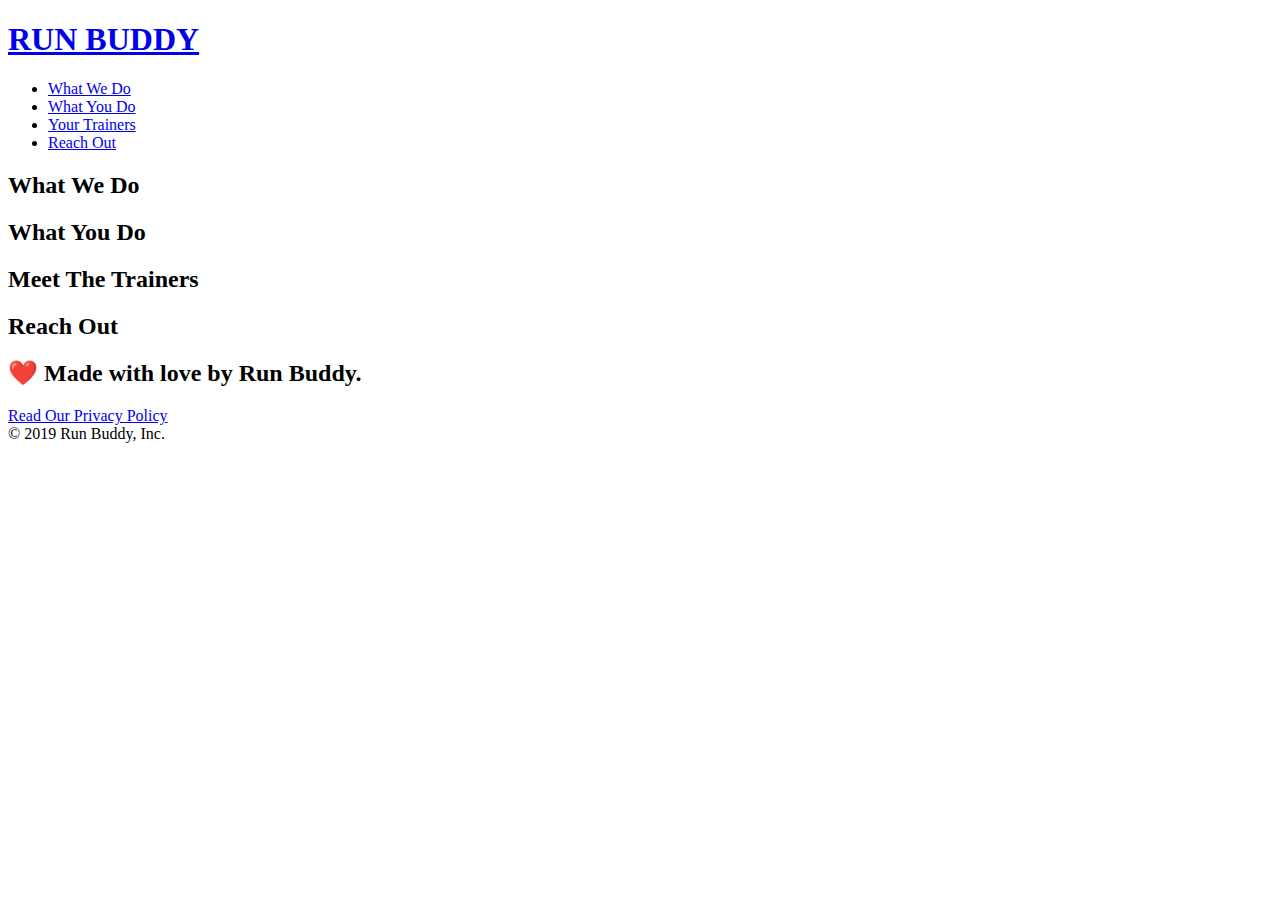
==== index.html @ 0013178b "Run Buddy Website Lesson 1.2.10" ====
<!DOCTYPE html>
<html lang="en">

<head>
  <meta charset="UTF-8" />
  <title>Run Buddy</title>
  <link rel="stylesheet" href="./assets/css/style.css" />
</head>

<body>
  <!-- navigation -->
  <header>
    <h1>
      <a href="/">
        RUN BUDDY
      </a>
    </h1>
    <nav>
      <!-- Unordered list element -->
      <ul>
        <!-- List item element-->
        <li>
          <!-- Anchor element -->
          <a href="#what-we-do">What We Do</a>
        </li>
        <li>
          <a href="#what-you-do">What You Do</a>
        </li>
        <li>
          <a href="#your-trainers">Your Trainers</a>
        </li>
        <li>
          <a href="#reach-out">Reach Out</a>
        </li>
      </ul>
    </nav>
  </header>

  <!-- hero/jumbotron -->
  <section>
  </section>

  <!-- "what we do" section -->
  <section>
    <h2>What We Do</h2>
  </section>

  <!-- "what you do" section -->
  <section>
    <h2>What You Do</h2>
  </section>

  <!-- "meet the trainers" section -->
  <section>
    <h2>Meet The Trainers</h2>
  </section>

  <!-- "reach out" section -->
  <section>
    <h2>Reach Out</h2>
  </section>

  <!-- footer -->
  <footer>
    <h2>❤️ Made with love by Run Buddy.</h2>
    <div>
      <a href="#">Read Our Privacy Policy</a><br />
      &copy; 2019 Run Buddy, Inc.
    </div>
  </footer>
</body>

</html>
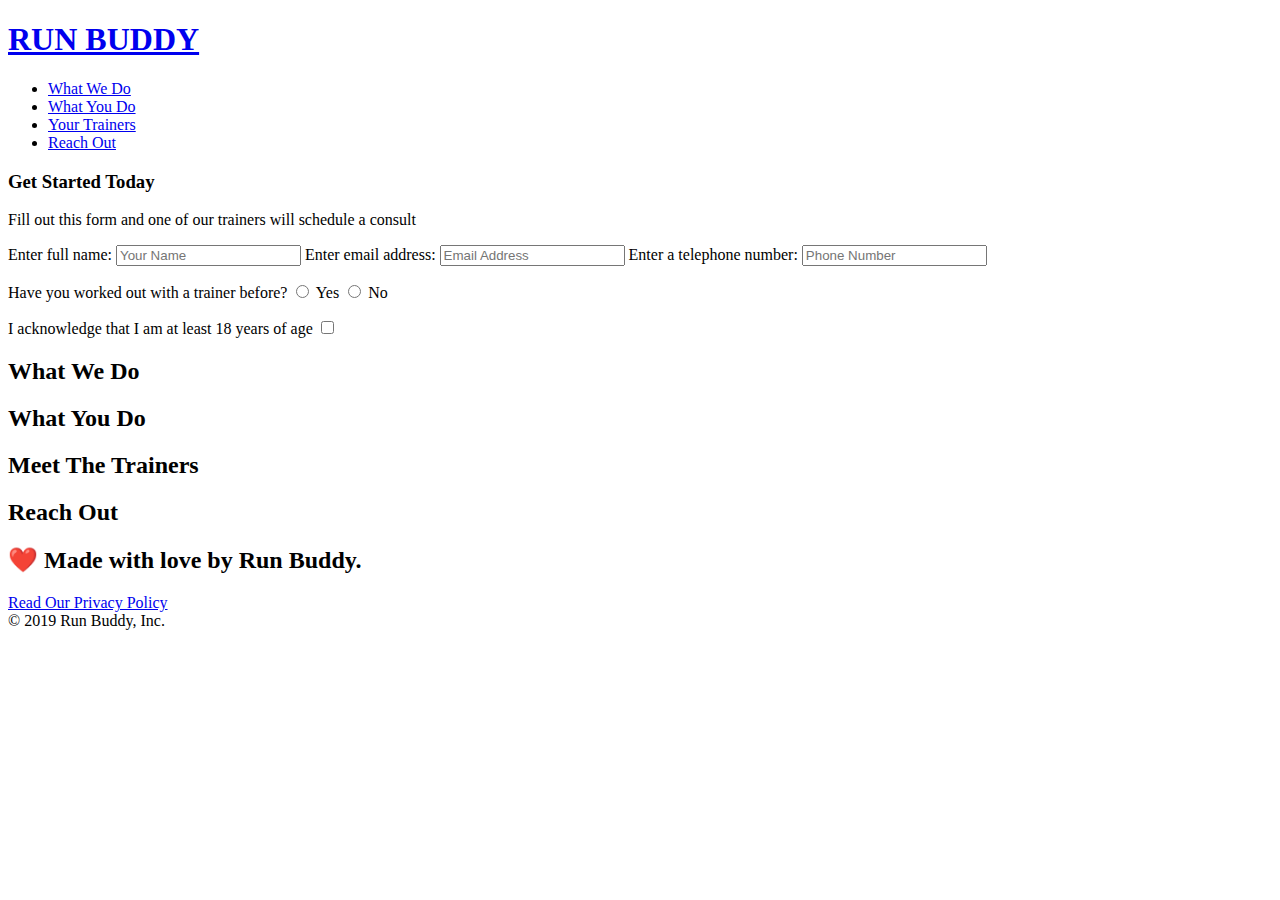
==== commit 0855c4c2: "Run_Buddy_1" ====
--- a/index.html
+++ b/index.html
@@ -38,7 +38,32 @@
 
   <!-- hero/jumbotron -->
   <section>
+    <div><h3>Get Started Today</h3>
+      <p>Fill out this form and one of our trainers will schedule a consult</p>
+      <!--Add form element-->
+      <form> <label for="name">Enter full name:</label>
+        <input type="text" placeholder="Your Name" name="name" id="name" />
+        <label for="email">Enter email address:</label>
+        <input type="text" placeholder="Email Address" name="email" id="email" />
+        <label for="phone">Enter a telephone number:</label>
+        <input type="tel" placeholder="Phone Number" name="phone" id="phone"/> 
+        <p>
+          Have you worked out with a trainer before?
+          <input type="radio" name="trainer-confirm" id="trainer-yes" />
+          <label for="trainer-yes">Yes</label>
+          <input type="radio" name="trainer-confirm" id="trainer-no" />
+          <label for="trainer-no">No</label>
+        </p>
+         <p>
+           I acknowledge that I am at least 18 years of age
+           <input type="checkbox" name="age-confirm" id="checkbox" /> 
+         </p>
+        </button>
+      </form>
+    </div>
   </section>
+  <!-- end hero-->
+   
 
   <!-- "what we do" section -->
   <section>
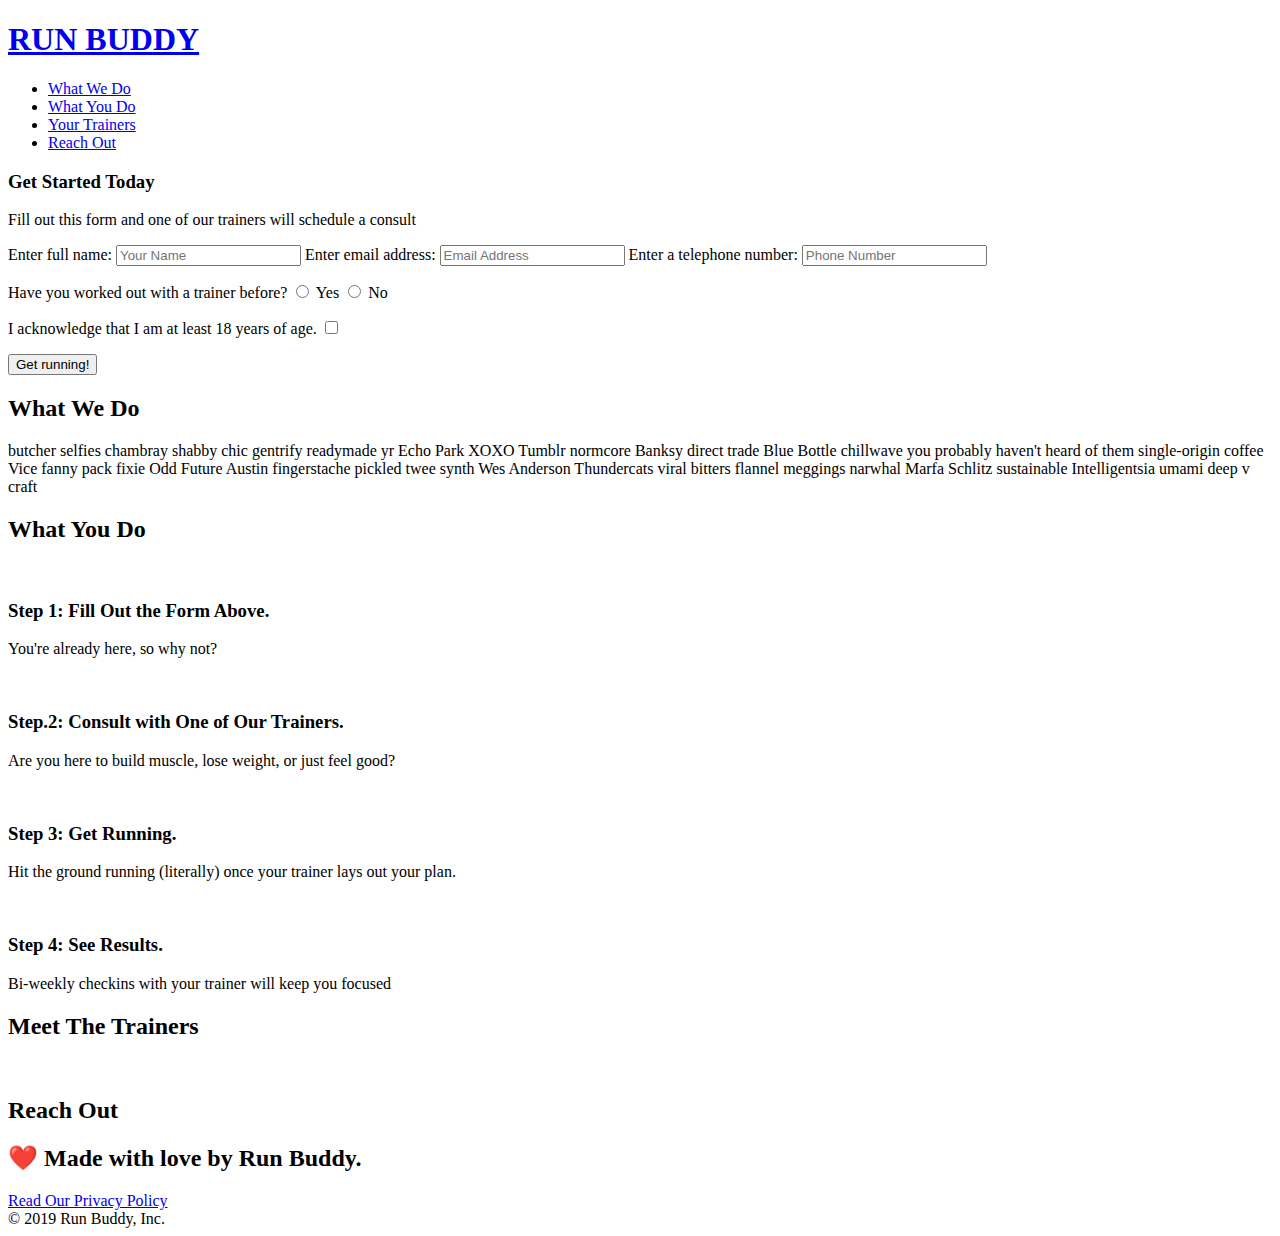
==== commit 0599826b: "Tutorial 1.3.7" ====
--- a/index.html
+++ b/index.html
@@ -37,16 +37,17 @@
   </header>
 
   <!-- hero/jumbotron -->
-  <section>
-    <div><h3>Get Started Today</h3>
+  <section class="hero">
+    <div class="hero-form">
+      <h3>Get Started Today</h3>
       <p>Fill out this form and one of our trainers will schedule a consult</p>
-      <!--Add form element-->
-      <form> <label for="name">Enter full name:</label>
-        <input type="text" placeholder="Your Name" name="name" id="name" />
+      <form>
+        <label for="name">Enter full name:</label>
+        <input type="text" placeholder="Your Name" name="name" id="name" class="form-input" />
         <label for="email">Enter email address:</label>
-        <input type="text" placeholder="Email Address" name="email" id="email" />
+        <input type="text" placeholder="Email Address" name="email" id="email" class="form-input" />
         <label for="phone">Enter a telephone number:</label>
-        <input type="tel" placeholder="Phone Number" name="phone" id="phone"/> 
+        <input type="text" placeholder="Phone Number" name="phone" id="phone" class="form-input" />
         <p>
           Have you worked out with a trainer before?
           <input type="radio" name="trainer-confirm" id="trainer-yes" />
@@ -54,34 +55,68 @@
           <input type="radio" name="trainer-confirm" id="trainer-no" />
           <label for="trainer-no">No</label>
         </p>
-         <p>
-           I acknowledge that I am at least 18 years of age
-           <input type="checkbox" name="age-confirm" id="checkbox" /> 
-         </p>
+        <p>
+          <label for="checkbox">
+            I acknowledge that I am at least 18 years of age.
+          </label>
+          <input type="checkbox" name="checkpoint1" id="checkbox" />
+        </p>
+        <button type="submit">
+          Get running!
         </button>
       </form>
     </div>
   </section>
-  <!-- end hero-->
-   
 
   <!-- "what we do" section -->
-  <section>
+  <section id="what-we-do">
     <h2>What We Do</h2>
+    <p>
+      butcher selfies chambray shabby chic gentrify readymade yr Echo Park XOXO Tumblr normcore Banksy direct trade Blue Bottle chillwave you probably haven't heard of them single-origin coffee Vice fanny pack fixie Odd Future Austin fingerstache pickled twee synth Wes Anderson Thundercats viral bitters flannel meggings narwhal Marfa Schlitz sustainable Intelligentsia umami deep v craft 
+    </p>
   </section>
 
   <!-- "what you do" section -->
-  <section>
+  <section id="what-you-do">
     <h2>What You Do</h2>
+
+    <div>
+      <img src="./assets/images/step-1.svg" alt="" />
+      <h3>Step 1: Fill Out the Form Above.</h3>
+      <p>You're already here, so why not?</p>
+      </div>
+
+      <div>
+        <img src="./assets/images/step-2.svg" alt="" />  
+        <h3>Step.2: Consult with One of Our Trainers.</h3>
+        <p>Are you here to build muscle, lose weight, or just feel good?</p>
+      </div>
+
+      <div>
+        <img src="./assets/images/step-3.svg" alt="" />
+        <h3>Step 3: Get Running.</h3>
+        <p>Hit the ground running (literally) once your trainer lays out your plan.</p>
+      </div>
+    
+      <div>
+        <img src="./assets/images/step-4.svg" alt="" />
+        <h3>Step 4: See Results.</h3>
+        <p>Bi-weekly checkins with your trainer will keep you focused</p>
+      </div>
   </section>
 
   <!-- "meet the trainers" section -->
-  <section>
+
+  <section id="meet the trainers">
     <h2>Meet The Trainers</h2>
+    <img src="./assets/images/step-2.svg" alt="" />
+    <div>
+
+    </div>
   </section>
 
   <!-- "reach out" section -->
-  <section>
+  <section id="reach-out">
     <h2>Reach Out</h2>
   </section>
 
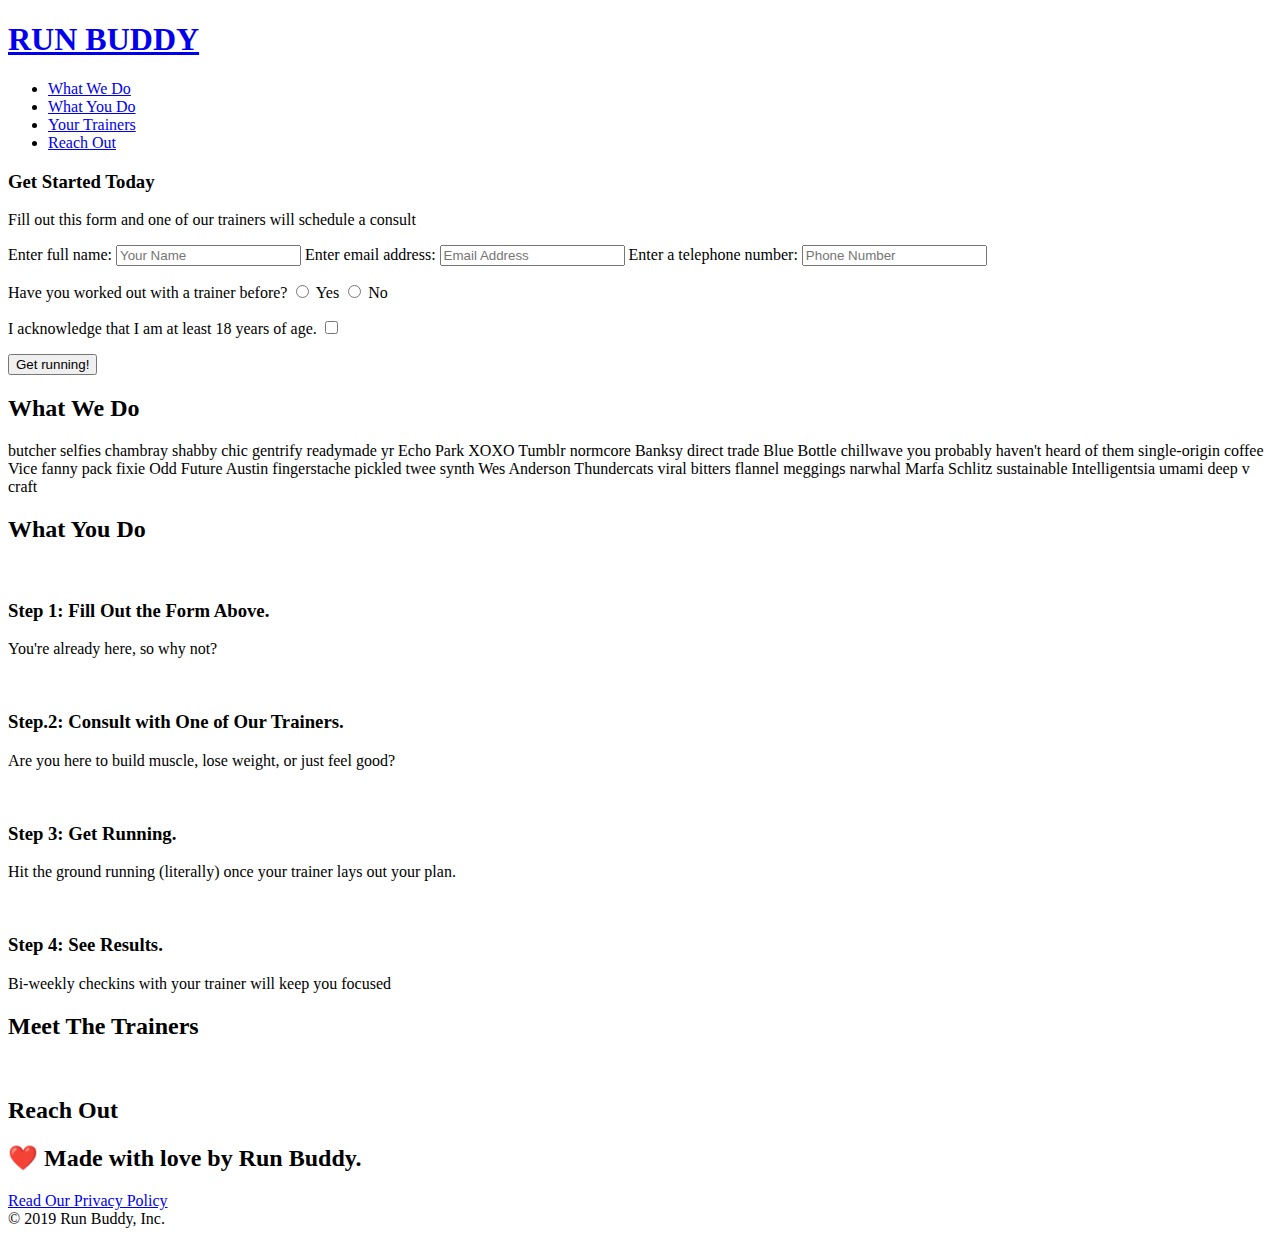
==== commit f4d2ca4d: "Tutorial 1.4.6" ====
--- a/index.html
+++ b/index.html
@@ -69,38 +69,38 @@
   </section>
 
   <!-- "what we do" section -->
-  <section id="what-we-do">
-    <h2>What We Do</h2>
+  <section id="what-we-do" class="intro">
+    <h2 class="section title primary-border">What We Do</h2>
     <p>
       butcher selfies chambray shabby chic gentrify readymade yr Echo Park XOXO Tumblr normcore Banksy direct trade Blue Bottle chillwave you probably haven't heard of them single-origin coffee Vice fanny pack fixie Odd Future Austin fingerstache pickled twee synth Wes Anderson Thundercats viral bitters flannel meggings narwhal Marfa Schlitz sustainable Intelligentsia umami deep v craft 
     </p>
   </section>
 
   <!-- "what you do" section -->
-  <section id="what-you-do">
-    <h2>What You Do</h2>
+  <section id="what-you-do" class="steps">
+    <h2 class="section title secondary-border">What You Do</h2>
 
     <div>
       <img src="./assets/images/step-1.svg" alt="" />
-      <h3>Step 1: Fill Out the Form Above.</h3>
+      <h3>Step 1: <span> Fill Out the Form Above.</span></h3>
       <p>You're already here, so why not?</p>
       </div>
 
       <div>
         <img src="./assets/images/step-2.svg" alt="" />  
-        <h3>Step.2: Consult with One of Our Trainers.</h3>
+        <h3>Step.2: <span> Consult with One of Our Trainers.</span></h3>
         <p>Are you here to build muscle, lose weight, or just feel good?</p>
       </div>
 
       <div>
         <img src="./assets/images/step-3.svg" alt="" />
-        <h3>Step 3: Get Running.</h3>
+        <h3>Step 3: <span> Get Running.</span></h3>
         <p>Hit the ground running (literally) once your trainer lays out your plan.</p>
       </div>
     
       <div>
         <img src="./assets/images/step-4.svg" alt="" />
-        <h3>Step 4: See Results.</h3>
+        <h3>Step 4: <span> See Results.</span></h3>
         <p>Bi-weekly checkins with your trainer will keep you focused</p>
       </div>
   </section>
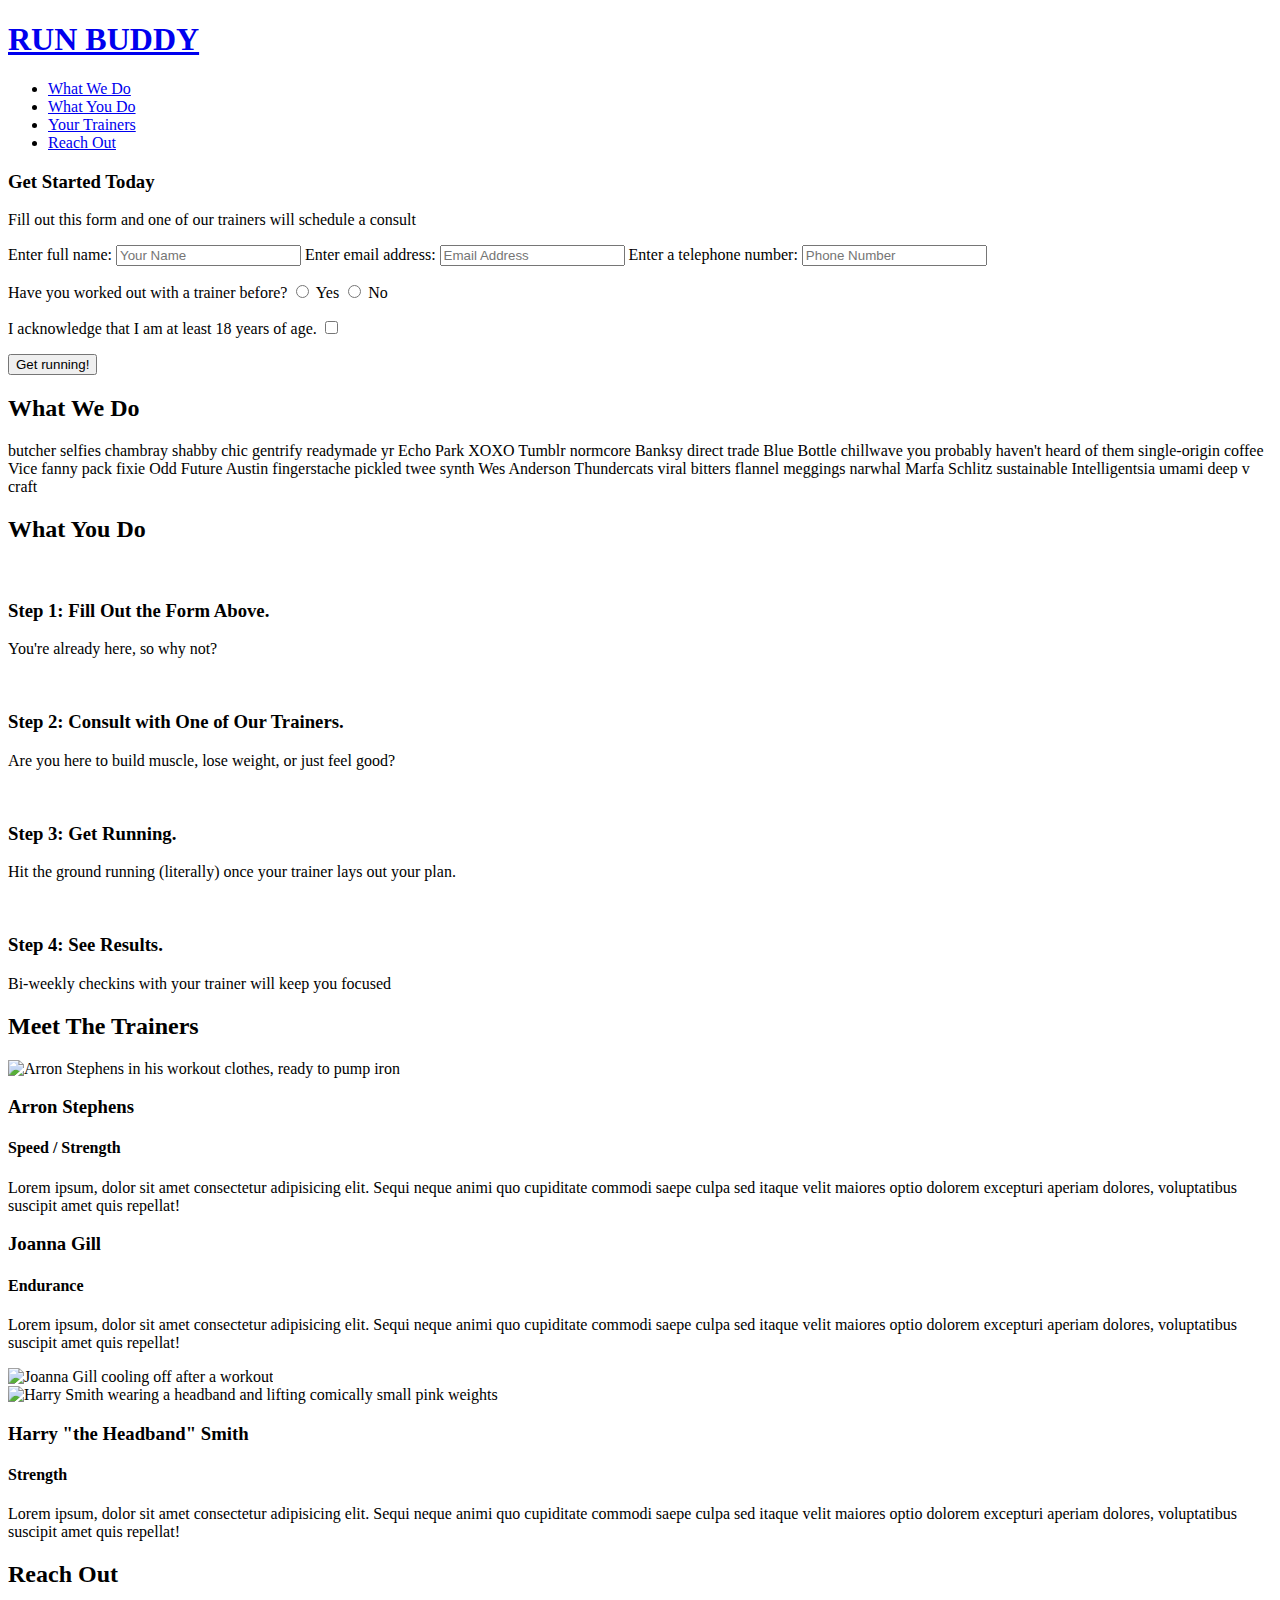
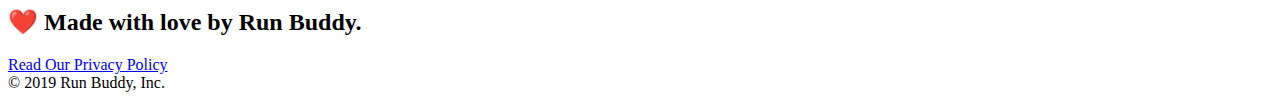
==== commit 71523b96: "Tutorial 1.5.6" ====
--- a/index.html
+++ b/index.html
@@ -70,53 +70,90 @@
 
   <!-- "what we do" section -->
   <section id="what-we-do" class="intro">
-    <h2 class="section title primary-border">What We Do</h2>
+    <h2 class="section-title primary-border">What We Do</h2>
     <p>
-      butcher selfies chambray shabby chic gentrify readymade yr Echo Park XOXO Tumblr normcore Banksy direct trade Blue Bottle chillwave you probably haven't heard of them single-origin coffee Vice fanny pack fixie Odd Future Austin fingerstache pickled twee synth Wes Anderson Thundercats viral bitters flannel meggings narwhal Marfa Schlitz sustainable Intelligentsia umami deep v craft 
+      butcher selfies chambray shabby chic gentrify readymade yr Echo Park XOXO Tumblr normcore Banksy direct trade Blue
+      Bottle chillwave you probably haven't heard of them single-origin coffee Vice fanny pack fixie Odd Future Austin
+      fingerstache pickled twee synth Wes Anderson Thundercats viral bitters flannel meggings narwhal Marfa Schlitz
+      sustainable Intelligentsia umami deep v craft
     </p>
   </section>
 
   <!-- "what you do" section -->
   <section id="what-you-do" class="steps">
-    <h2 class="section title secondary-border">What You Do</h2>
+    <h2 class="section-title secondary-border">What You Do</h2>
 
     <div>
       <img src="./assets/images/step-1.svg" alt="" />
-      <h3>Step 1: <span> Fill Out the Form Above.</span></h3>
+      <h3>Step 1: <span>Fill Out the Form Above.</span></h3>
       <p>You're already here, so why not?</p>
-      </div>
+    </div>
 
-      <div>
-        <img src="./assets/images/step-2.svg" alt="" />  
-        <h3>Step.2: <span> Consult with One of Our Trainers.</span></h3>
-        <p>Are you here to build muscle, lose weight, or just feel good?</p>
-      </div>
+    <div>
+      <img src="./assets/images/step-2.svg" alt="" />
+      <h3>Step 2: <span>Consult with One of Our Trainers.</span></h3>
+      <p>Are you here to build muscle, lose weight, or just feel good?</p>
+    </div>
 
-      <div>
-        <img src="./assets/images/step-3.svg" alt="" />
-        <h3>Step 3: <span> Get Running.</span></h3>
-        <p>Hit the ground running (literally) once your trainer lays out your plan.</p>
-      </div>
-    
-      <div>
-        <img src="./assets/images/step-4.svg" alt="" />
-        <h3>Step 4: <span> See Results.</span></h3>
-        <p>Bi-weekly checkins with your trainer will keep you focused</p>
-      </div>
+    <div>
+      <img src="./assets/images/step-3.svg" alt="" />
+      <h3>Step 3: <span>Get Running.</span></h3>
+      <p>Hit the ground running (literally) once your trainer lays out your plan.</p>
+    </div>
+
+    <div>
+      <img src="./assets/images/step-4.svg" alt="" />
+      <h3>Step 4: <span>See Results.</span></h3>
+      <p>Bi-weekly checkins with your trainer will keep you focused</p>
+    </div>
   </section>
 
   <!-- "meet the trainers" section -->
-
-  <section id="meet the trainers">
-    <h2>Meet The Trainers</h2>
-    <img src="./assets/images/step-2.svg" alt="" />
-    <div>
-
-    </div>
+  <section id="your-trainers" class="trainers">
+    <h2 class="section-title primary-border">
+      Meet The Trainers
+    </h2>
+    <article class="trainer">
+      <img src="./assets/images/trainer-1.jpg" alt="Arron Stephens in his workout clothes, ready to pump iron" />
+      <div class="trainer-bio text-left">
+        <h3>Arron Stephens</h3>
+        <h4>Speed / Strength</h4>
+        <p>
+          Lorem ipsum, dolor sit amet consectetur adipisicing elit. Sequi neque animi quo cupiditate commodi saepe culpa sed
+          itaque velit maiores optio dolorem excepturi aperiam dolores, voluptatibus suscipit amet quis repellat!
+        </p>
+      </div>
+    </article>
   </section>
 
+  <!-- second trainer bio -->
+<article class="trainer">
+  <div class="trainer-bio text-right">
+    <h3>Joanna Gill</h3>
+    <h4>Endurance</h4>
+    <p>
+      Lorem ipsum, dolor sit amet consectetur adipisicing elit. Sequi neque animi quo cupiditate commodi saepe culpa sed
+      itaque velit maiores optio dolorem excepturi aperiam dolores, voluptatibus suscipit amet quis repellat!
+    </p>
+  </div>
+  <img src="./assets/images/trainer-2.jpg" alt="Joanna Gill cooling off after a workout" />
+</article>
+
+<!-- third trainer bio -->
+<article class="trainer">
+  <img src="./assets/images/trainer-3.jpg" alt="Harry Smith wearing a headband and lifting comically small pink weights" />
+  <div class="trainer-bio text-left">
+    <h3>Harry "the Headband" Smith</h3>
+    <h4>Strength</h4>
+    <p>
+      Lorem ipsum, dolor sit amet consectetur adipisicing elit. Sequi neque animi quo cupiditate commodi saepe culpa sed
+      itaque velit maiores optio dolorem excepturi aperiam dolores, voluptatibus suscipit amet quis repellat!
+    </p>
+  </div>
+</article>
+
   <!-- "reach out" section -->
-  <section id="reach-out">
+  <section>
     <h2>Reach Out</h2>
   </section>
 
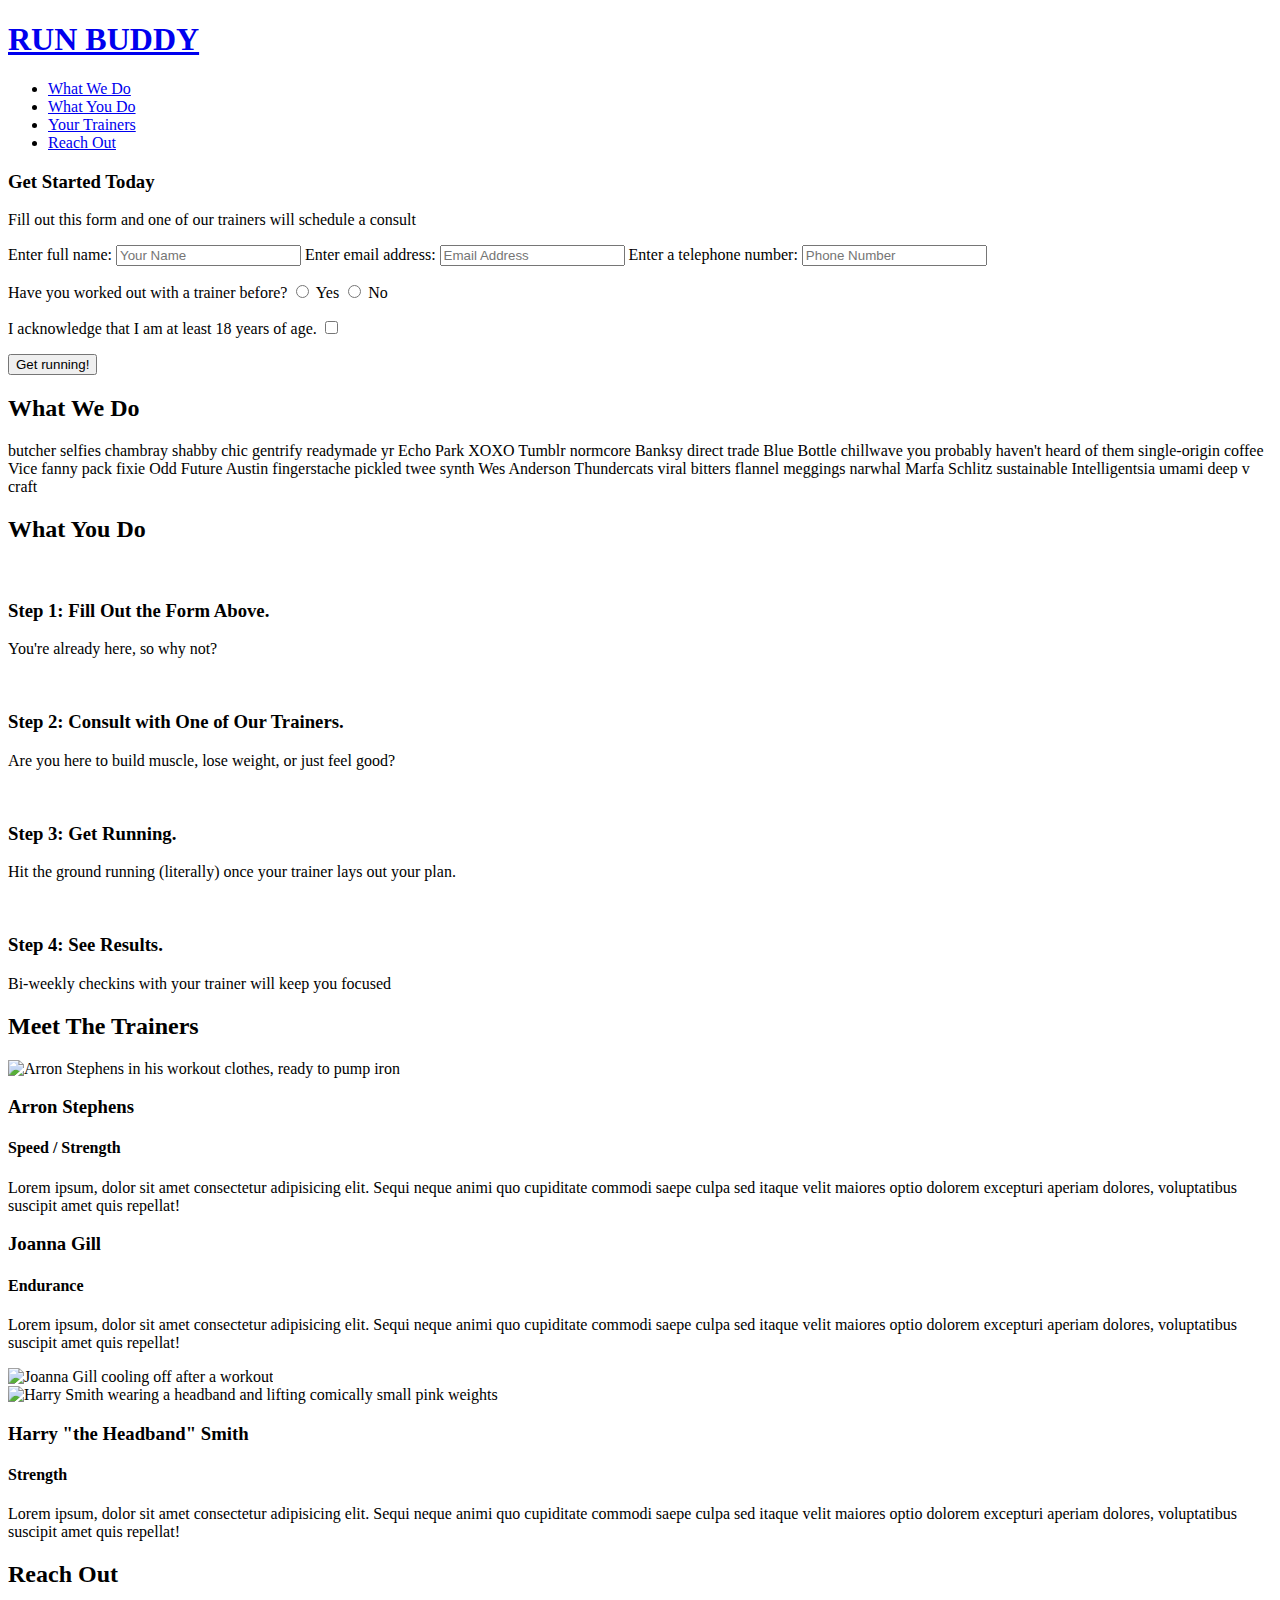
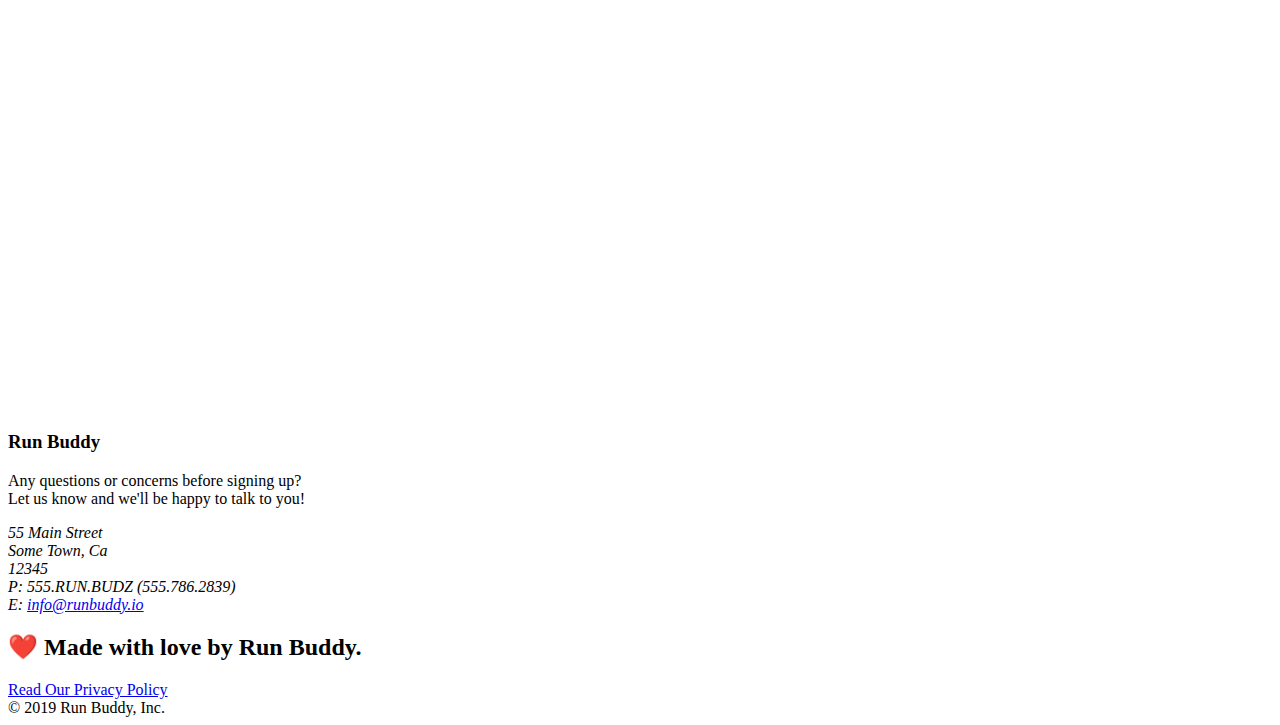
==== commit 8730dd97: "Tutorial 1.6.4" ====
--- a/index.html
+++ b/index.html
@@ -155,7 +155,32 @@
   <!-- "reach out" section -->
   <section>
     <h2>Reach Out</h2>
+    <div class="contact-info">
+    <iframe src="https://www.google.com/maps/embed?pb=!1m18!1m12!1m3!1d3147.1079747227936!2d-120.42364418397035!3d37.92790791110593!2m3!1f0!2f0!3f0!3m2!1i1024!2i768!4f13.1!3m3!1m2!1s0x8090c49129b6ac57%3A0xb56c7eb95a2cd8bd!2sMain%20St%2C%20California%2095327!5e0!3m2!1sen!2sus!4v1616426329495!5m2!1sen!2sus" 
+  width="400" 
+  height="400" 
+  style="border:0;" 
+  allowfullscreen="" 
+  loading="lazy">
+  </iframe>
+  </div>
   </section>
+
+  <div>
+    <h3>Run Buddy</h3>
+    <p>
+      Any questions or concerns before signing up?
+      <br />
+      Let us know and we'll be happy to talk to you!
+    </p>
+    <address>
+      55 Main Street <br/>
+      Some Town, Ca <br/>
+      12345<br />
+      P: 555.RUN.BUDZ (555.786.2839)<br/>
+      E: <a href="mailto:info@runbuddy.io">info@runbuddy.io</a>
+    </address>
+  </div>
 
   <!-- footer -->
   <footer>
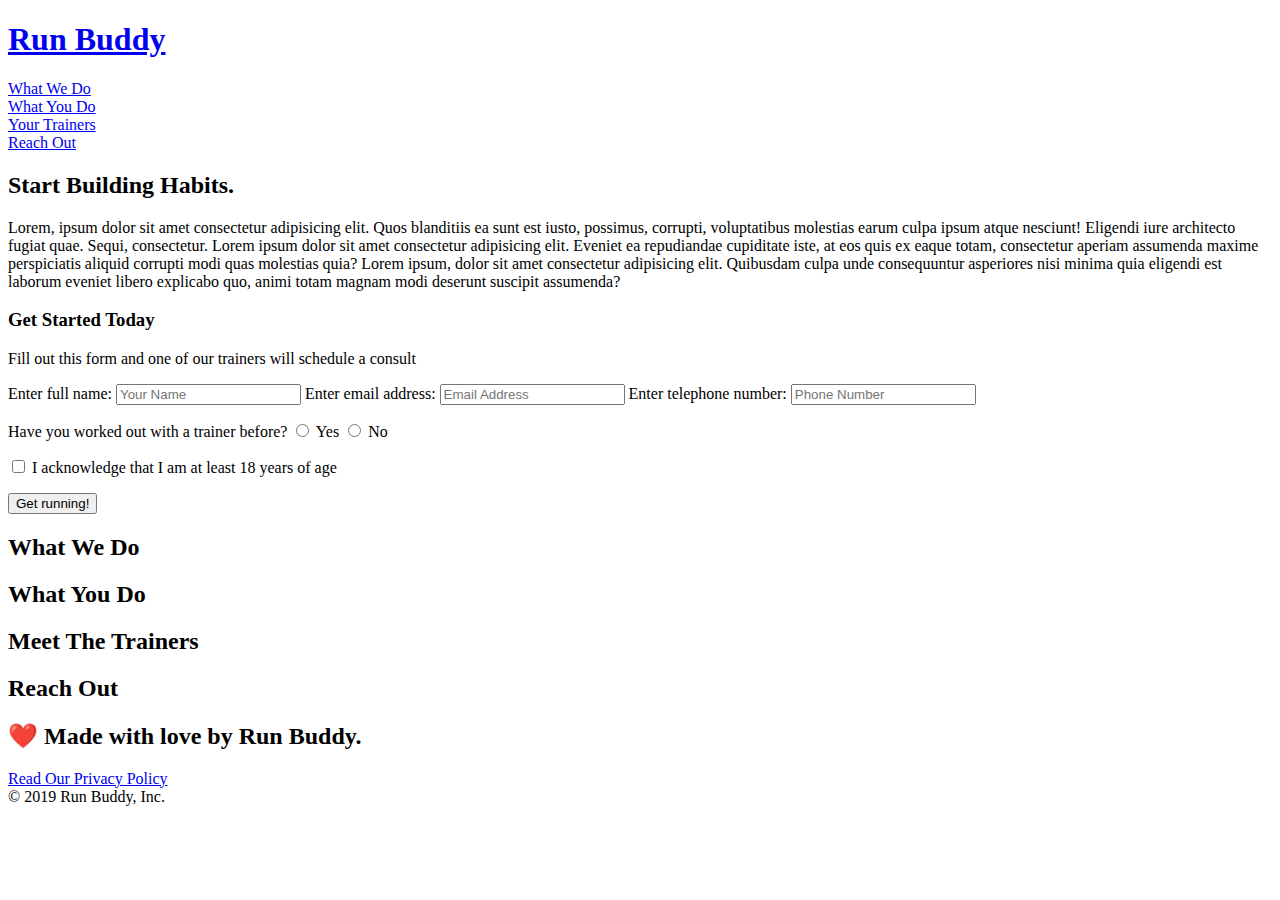
==== commit 859d66c6: "trying to push new files" ====
--- a/index.html
+++ b/index.html
@@ -1,195 +1,112 @@
 <!DOCTYPE html>
 <html lang="en">
+    <head>
+        <meta charset ="UTF-8"/>
+        <title> Run Buddy</title>
+        <link rel="stylesheet" href="C:\Users\cchit\projects\run-buddy\assets\style.css"/>
+    </head>
+    <body>
+    <!-- navigation -->
+     <header>
+       <h1>
+        <a href="#home">Run Buddy</a>
+       </h1>
+        <nav>
+ <!-- Unordered list element -->
+        <u1>
+            <!-- List item element-->
+            <li>
+                <!-- Anchor element -->
+                <a href="#what-we-do">What We Do </a>
+            </li>
+            <li>
+                <a href="#what-you-do">What You Do</a>
+            </li>
+            <li>
+                <a href="#your-trainers">Your Trainers</a>
+            </li>
+            <li>
+                <a href="#reach-out">Reach Out</a>
+            </l1>
+        </u1>
+    </nav>
+    </header>
+    <!-- hero/jumbotron -->
+    <section class="hero">
+        <div class="hero-cta">
+            <h2> Start Building Habits.</h2>
+            <p>
+                Lorem, ipsum dolor sit amet consectetur adipisicing elit. Quos blanditiis ea sunt est iusto, possimus, corrupti, voluptatibus molestias earum culpa ipsum atque nesciunt! Eligendi iure architecto fugiat quae. Sequi, consectetur.
+                Lorem ipsum dolor sit amet consectetur adipisicing elit. Eveniet ea repudiandae cupiditate iste, at eos quis ex eaque totam, consectetur aperiam assumenda maxime perspiciatis aliquid corrupti modi quas molestias quia?
+                Lorem ipsum, dolor sit amet consectetur adipisicing elit. Quibusdam culpa unde consequuntur asperiores nisi minima quia eligendi est laborum eveniet libero explicabo quo, animi totam magnam modi deserunt suscipit assumenda?
+            </p>
+        </div>
+        <div class="hero-form">
+                <h3>Get Started Today</h3>
+                <p>Fill out this form and one of our trainers will schedule a consult</p>
+            <form>
+                <label for="name">Enter full name:</label>
+                <input type="text" placeholder="Your Name" name="name" id="name" class="form-input" />
+                <label for="email">Enter email address:</label>
+                <input type="email" placeholder="Email Address" name="email" id="email" class="form-input" />
+                <label for="phone">Enter telephone number:</label>
+                <input type="tel" placeholder="Phone Number" name="phone" id="phone" class="form-input" />
+                <p>
+                    Have you worked out with a trainer before?
+                    <span class="radio-wrapper">
+                        <input type="radio" name="trainer-confirm" id="trainer-yes" />
+                        <label for="trainer-yes">Yes</label>
+                    </span>
+                    <span class="radio-wrapper">
+                        <input type="radio" name="trainer-confirm" id="trainer-no" />
+                        <label for="trainer-no">No</label>
+                    </span>
+                    
+                </p>
+                <p>
+                    <span class="checkbox-wrapper">
+                        <input type="checkbox" id="checkbox" name="age-confirm" />
+                        <label for="checkbox">I acknowledge that I am at least 18 years of age</label>
+                    </span>
+                </p>
+                <button type="submit">
+                    Get running!
+                </button>
+            </form>
+        </div>
+    </section>
+    <!--End hero-->
 
-<head>
-  <meta charset="UTF-8" />
-  <title>Run Buddy</title>
-  <link rel="stylesheet" href="./assets/css/style.css" />
-</head>
 
-<body>
-  <!-- navigation -->
-  <header>
-    <h1>
-      <a href="/">
-        RUN BUDDY
-      </a>
-    </h1>
-    <nav>
-      <!-- Unordered list element -->
-      <ul>
-        <!-- List item element-->
-        <li>
-          <!-- Anchor element -->
-          <a href="#what-we-do">What We Do</a>
-        </li>
-        <li>
-          <a href="#what-you-do">What You Do</a>
-        </li>
-        <li>
-          <a href="#your-trainers">Your Trainers</a>
-        </li>
-        <li>
-          <a href="#reach-out">Reach Out</a>
-        </li>
-      </ul>
-    </nav>
-  </header>
+        <!-- "what we do" section -->
+        <section>
+            <h2>What We Do</h2>
+        </section>
 
-  <!-- hero/jumbotron -->
-  <section class="hero">
-    <div class="hero-form">
-      <h3>Get Started Today</h3>
-      <p>Fill out this form and one of our trainers will schedule a consult</p>
-      <form>
-        <label for="name">Enter full name:</label>
-        <input type="text" placeholder="Your Name" name="name" id="name" class="form-input" />
-        <label for="email">Enter email address:</label>
-        <input type="text" placeholder="Email Address" name="email" id="email" class="form-input" />
-        <label for="phone">Enter a telephone number:</label>
-        <input type="text" placeholder="Phone Number" name="phone" id="phone" class="form-input" />
-        <p>
-          Have you worked out with a trainer before?
-          <input type="radio" name="trainer-confirm" id="trainer-yes" />
-          <label for="trainer-yes">Yes</label>
-          <input type="radio" name="trainer-confirm" id="trainer-no" />
-          <label for="trainer-no">No</label>
-        </p>
-        <p>
-          <label for="checkbox">
-            I acknowledge that I am at least 18 years of age.
-          </label>
-          <input type="checkbox" name="checkpoint1" id="checkbox" />
-        </p>
-        <button type="submit">
-          Get running!
-        </button>
-      </form>
-    </div>
-  </section>
+        <!--"what you do" section -->
+        <section>
+            <h2>What You Do</h2>
+        </section>
 
-  <!-- "what we do" section -->
-  <section id="what-we-do" class="intro">
-    <h2 class="section-title primary-border">What We Do</h2>
-    <p>
-      butcher selfies chambray shabby chic gentrify readymade yr Echo Park XOXO Tumblr normcore Banksy direct trade Blue
-      Bottle chillwave you probably haven't heard of them single-origin coffee Vice fanny pack fixie Odd Future Austin
-      fingerstache pickled twee synth Wes Anderson Thundercats viral bitters flannel meggings narwhal Marfa Schlitz
-      sustainable Intelligentsia umami deep v craft
-    </p>
-  </section>
+        <!-- "meet the trainers" section -->
+        <section>
+            <h2>Meet The Trainers</h2>
+        </section>
 
-  <!-- "what you do" section -->
-  <section id="what-you-do" class="steps">
-    <h2 class="section-title secondary-border">What You Do</h2>
+        <!-- "reach out" section -->
+        <section>
+            <h2>Reach Out</h2>
+        </section>
 
-    <div>
-      <img src="./assets/images/step-1.svg" alt="" />
-      <h3>Step 1: <span>Fill Out the Form Above.</span></h3>
-      <p>You're already here, so why not?</p>
-    </div>
-
-    <div>
-      <img src="./assets/images/step-2.svg" alt="" />
-      <h3>Step 2: <span>Consult with One of Our Trainers.</span></h3>
-      <p>Are you here to build muscle, lose weight, or just feel good?</p>
-    </div>
-
-    <div>
-      <img src="./assets/images/step-3.svg" alt="" />
-      <h3>Step 3: <span>Get Running.</span></h3>
-      <p>Hit the ground running (literally) once your trainer lays out your plan.</p>
-    </div>
-
-    <div>
-      <img src="./assets/images/step-4.svg" alt="" />
-      <h3>Step 4: <span>See Results.</span></h3>
-      <p>Bi-weekly checkins with your trainer will keep you focused</p>
-    </div>
-  </section>
-
-  <!-- "meet the trainers" section -->
-  <section id="your-trainers" class="trainers">
-    <h2 class="section-title primary-border">
-      Meet The Trainers
-    </h2>
-    <article class="trainer">
-      <img src="./assets/images/trainer-1.jpg" alt="Arron Stephens in his workout clothes, ready to pump iron" />
-      <div class="trainer-bio text-left">
-        <h3>Arron Stephens</h3>
-        <h4>Speed / Strength</h4>
-        <p>
-          Lorem ipsum, dolor sit amet consectetur adipisicing elit. Sequi neque animi quo cupiditate commodi saepe culpa sed
-          itaque velit maiores optio dolorem excepturi aperiam dolores, voluptatibus suscipit amet quis repellat!
-        </p>
-      </div>
-    </article>
-  </section>
-
-  <!-- second trainer bio -->
-<article class="trainer">
-  <div class="trainer-bio text-right">
-    <h3>Joanna Gill</h3>
-    <h4>Endurance</h4>
-    <p>
-      Lorem ipsum, dolor sit amet consectetur adipisicing elit. Sequi neque animi quo cupiditate commodi saepe culpa sed
-      itaque velit maiores optio dolorem excepturi aperiam dolores, voluptatibus suscipit amet quis repellat!
-    </p>
-  </div>
-  <img src="./assets/images/trainer-2.jpg" alt="Joanna Gill cooling off after a workout" />
-</article>
-
-<!-- third trainer bio -->
-<article class="trainer">
-  <img src="./assets/images/trainer-3.jpg" alt="Harry Smith wearing a headband and lifting comically small pink weights" />
-  <div class="trainer-bio text-left">
-    <h3>Harry "the Headband" Smith</h3>
-    <h4>Strength</h4>
-    <p>
-      Lorem ipsum, dolor sit amet consectetur adipisicing elit. Sequi neque animi quo cupiditate commodi saepe culpa sed
-      itaque velit maiores optio dolorem excepturi aperiam dolores, voluptatibus suscipit amet quis repellat!
-    </p>
-  </div>
-</article>
-
-  <!-- "reach out" section -->
-  <section>
-    <h2>Reach Out</h2>
-    <div class="contact-info">
-    <iframe src="https://www.google.com/maps/embed?pb=!1m18!1m12!1m3!1d3147.1079747227936!2d-120.42364418397035!3d37.92790791110593!2m3!1f0!2f0!3f0!3m2!1i1024!2i768!4f13.1!3m3!1m2!1s0x8090c49129b6ac57%3A0xb56c7eb95a2cd8bd!2sMain%20St%2C%20California%2095327!5e0!3m2!1sen!2sus!4v1616426329495!5m2!1sen!2sus" 
-  width="400" 
-  height="400" 
-  style="border:0;" 
-  allowfullscreen="" 
-  loading="lazy">
-  </iframe>
-  </div>
-  </section>
-
-  <div>
-    <h3>Run Buddy</h3>
-    <p>
-      Any questions or concerns before signing up?
-      <br />
-      Let us know and we'll be happy to talk to you!
-    </p>
-    <address>
-      55 Main Street <br/>
-      Some Town, Ca <br/>
-      12345<br />
-      P: 555.RUN.BUDZ (555.786.2839)<br/>
-      E: <a href="mailto:info@runbuddy.io">info@runbuddy.io</a>
-    </address>
-  </div>
-
-  <!-- footer -->
-  <footer>
-    <h2>❤️ Made with love by Run Buddy.</h2>
-    <div>
-      <a href="#">Read Our Privacy Policy</a><br />
-      &copy; 2019 Run Buddy, Inc.
-    </div>
-  </footer>
-</body>
+        <!-- footer -->
+        <footer>
+        <h2>❤️ Made with love by Run Buddy.</h2>
+        <div>
+            <a href="#">Read Our Privacy Policy</a><br />
+            &copy; 2019 Run Buddy, Inc.
+          </div>
+    </footer>
+   </body>
+    </head>
 
 </html>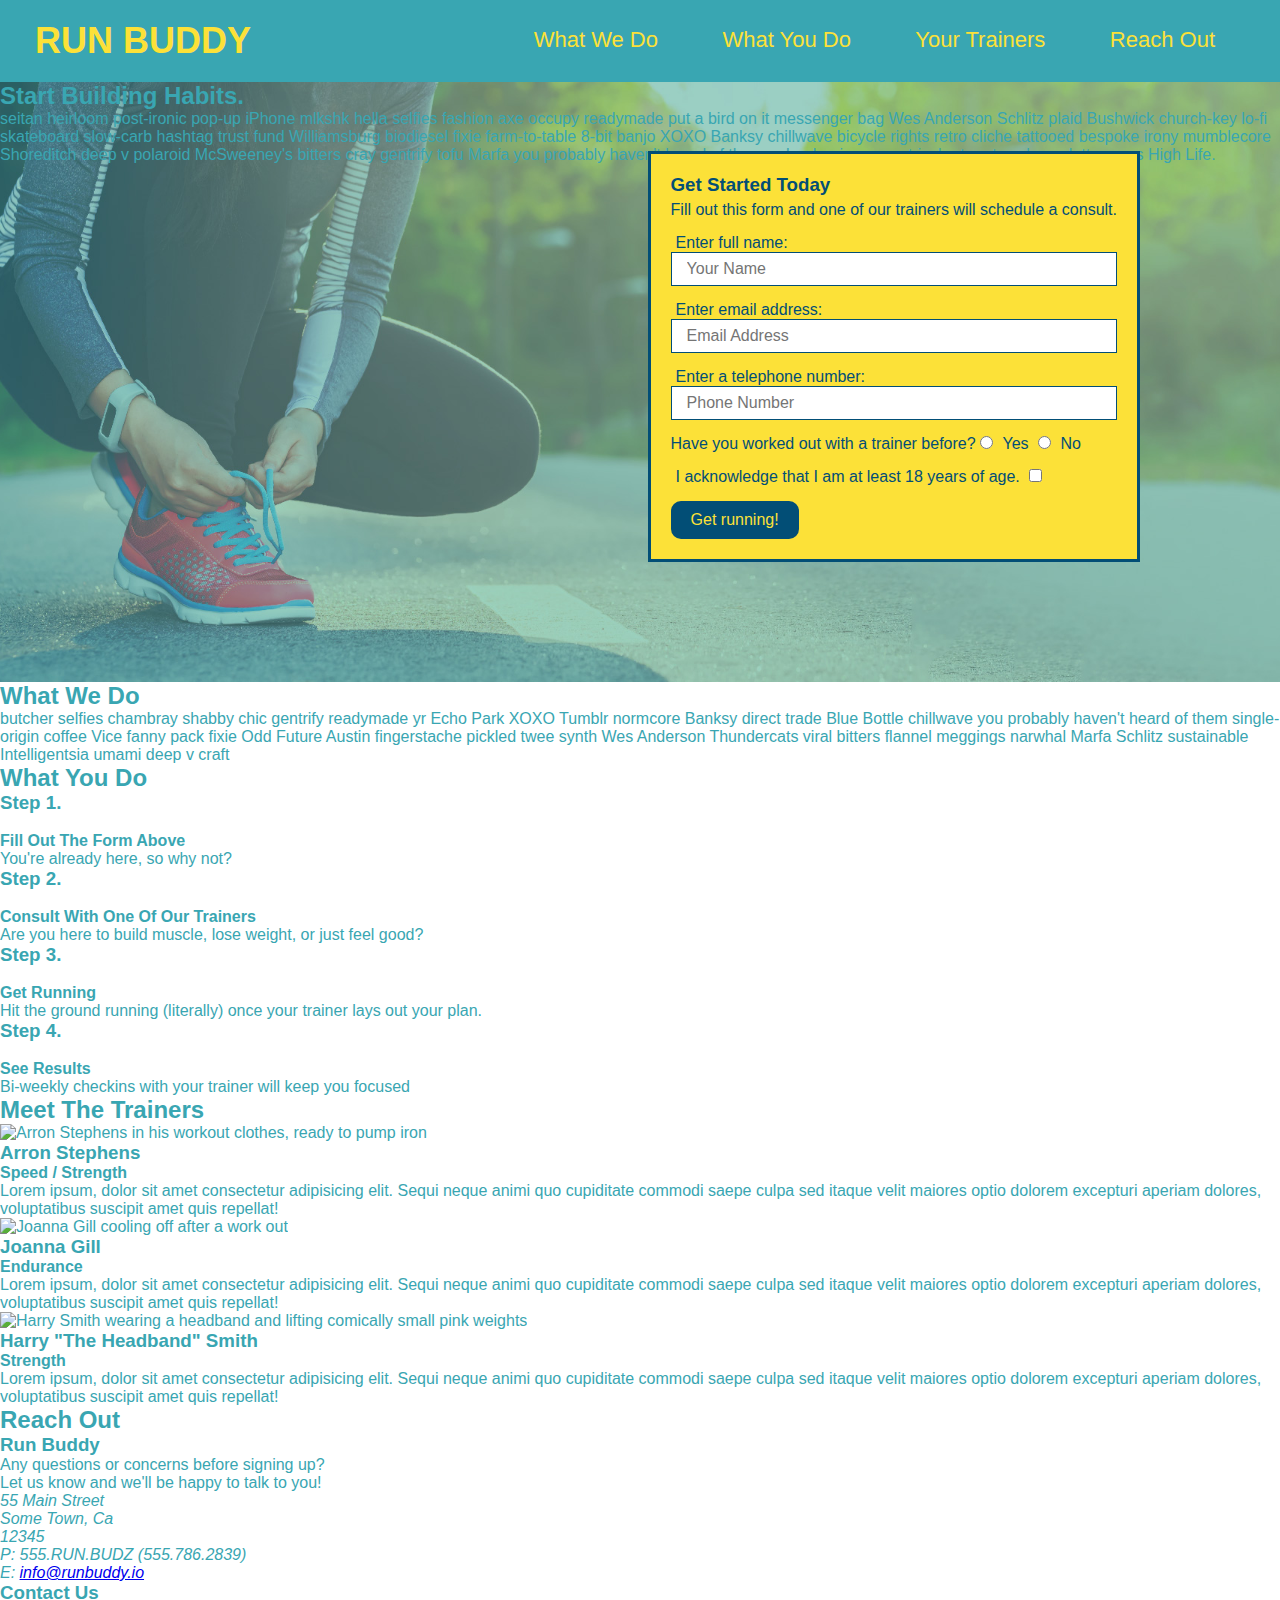
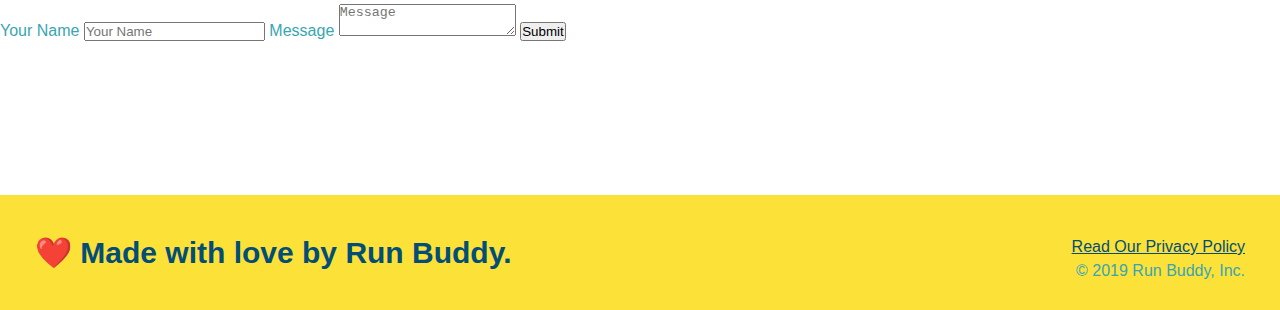
==== commit 46c5b138: "Uploading changes to feature media queries folder" ====
--- a/index.html
+++ b/index.html
@@ -1,112 +1,249 @@
 <!DOCTYPE html>
 <html lang="en">
-    <head>
-        <meta charset ="UTF-8"/>
-        <title> Run Buddy</title>
-        <link rel="stylesheet" href="C:\Users\cchit\projects\run-buddy\assets\style.css"/>
-    </head>
-    <body>
-    <!-- navigation -->
-     <header>
-       <h1>
-        <a href="#home">Run Buddy</a>
-       </h1>
-        <nav>
- <!-- Unordered list element -->
-        <u1>
-            <!-- List item element-->
-            <li>
-                <!-- Anchor element -->
-                <a href="#what-we-do">What We Do </a>
-            </li>
-            <li>
-                <a href="#what-you-do">What You Do</a>
-            </li>
-            <li>
-                <a href="#your-trainers">Your Trainers</a>
-            </li>
-            <li>
-                <a href="#reach-out">Reach Out</a>
-            </l1>
-        </u1>
-    </nav>
+  <head>
+    <meta name="viewport" content="width=device-width, initial-scale=1.0" />
+    <meta charset="UTF-8" />
+    <link rel="stylesheet" href="./assets/css/style.css">
+    <title>Run Buddy</title>
+  </head>
+  <body>
+    <!-- navigation tags - block level element -->
+    <header>
+      <h1>
+        <a href="/">RUN BUDDY</a>
+      </h1>
+      <nav>
+        <ul>
+          <li>
+            <a href="#what-we-do">What We Do</a>
+          </li>
+          <li>
+            <a href="#what-you-do">What You Do</a>
+          </li>
+          <li>
+            <a href="#your-trainers">Your Trainers</a>
+          </li>
+          <li>
+            <a href="#reach-out">Reach Out</a>
+          </li>
+          
+        </ul>
+      </nav>
     </header>
+    <!-- end navigation -->
+
     <!-- hero/jumbotron -->
     <section class="hero">
-        <div class="hero-cta">
-            <h2> Start Building Habits.</h2>
-            <p>
-                Lorem, ipsum dolor sit amet consectetur adipisicing elit. Quos blanditiis ea sunt est iusto, possimus, corrupti, voluptatibus molestias earum culpa ipsum atque nesciunt! Eligendi iure architecto fugiat quae. Sequi, consectetur.
-                Lorem ipsum dolor sit amet consectetur adipisicing elit. Eveniet ea repudiandae cupiditate iste, at eos quis ex eaque totam, consectetur aperiam assumenda maxime perspiciatis aliquid corrupti modi quas molestias quia?
-                Lorem ipsum, dolor sit amet consectetur adipisicing elit. Quibusdam culpa unde consequuntur asperiores nisi minima quia eligendi est laborum eveniet libero explicabo quo, animi totam magnam modi deserunt suscipit assumenda?
-            </p>
-        </div>
-        <div class="hero-form">
-                <h3>Get Started Today</h3>
-                <p>Fill out this form and one of our trainers will schedule a consult</p>
-            <form>
-                <label for="name">Enter full name:</label>
-                <input type="text" placeholder="Your Name" name="name" id="name" class="form-input" />
-                <label for="email">Enter email address:</label>
-                <input type="email" placeholder="Email Address" name="email" id="email" class="form-input" />
-                <label for="phone">Enter telephone number:</label>
-                <input type="tel" placeholder="Phone Number" name="phone" id="phone" class="form-input" />
-                <p>
-                    Have you worked out with a trainer before?
-                    <span class="radio-wrapper">
-                        <input type="radio" name="trainer-confirm" id="trainer-yes" />
-                        <label for="trainer-yes">Yes</label>
-                    </span>
-                    <span class="radio-wrapper">
-                        <input type="radio" name="trainer-confirm" id="trainer-no" />
-                        <label for="trainer-no">No</label>
-                    </span>
-                    
-                </p>
-                <p>
-                    <span class="checkbox-wrapper">
-                        <input type="checkbox" id="checkbox" name="age-confirm" />
-                        <label for="checkbox">I acknowledge that I am at least 18 years of age</label>
-                    </span>
-                </p>
-                <button type="submit">
-                    Get running!
-                </button>
-            </form>
-        </div>
-    </section>
-    <!--End hero-->
-
-
-        <!-- "what we do" section -->
-        <section>
-            <h2>What We Do</h2>
-        </section>
-
-        <!--"what you do" section -->
-        <section>
-            <h2>What You Do</h2>
-        </section>
-
-        <!-- "meet the trainers" section -->
-        <section>
-            <h2>Meet The Trainers</h2>
-        </section>
-
-        <!-- "reach out" section -->
-        <section>
-            <h2>Reach Out</h2>
-        </section>
-
-        <!-- footer -->
-        <footer>
-        <h2>❤️ Made with love by Run Buddy.</h2>
+      <div class="hero-cta">
+        <h2>Start Building Habits.</h2>
+        <p>
+          seitan heirloom post-ironic pop-up iPhone mlkshk hella selfies fashion axe occupy readymade put a bird on it
+          messenger bag Wes Anderson Schlitz plaid Bushwick church-key lo-fi skateboard slow-carb hashtag trust fund
+          Williamsburg biodiesel fixie farm-to-table 8-bit banjo XOXO Banksy chillwave bicycle rights retro cliche
+          tattooed bespoke irony mumblecore Shoreditch deep v polaroid McSweeney's bitters cray gentrify tofu Marfa you
+          probably haven't heard of them yr banh mi asymmetrical art party selvage letterpress High Life.
+        </p>
+      </div>
+
+      <div class="hero-form">
+        <h3>Get Started Today</h3>
+        <p>Fill out this form and one of our trainers will schedule a consult.</p>
+        <form>
+          <label for="name">Enter full name:</label>
+          <input type="text" placeholder="Your Name" id="name" name="name" class="form-input" />
+          <label for="email">Enter email address:</label>
+          <input type="email" placeholder="Email Address" id="email" name="email" class="form-input" />
+          <label for="phone">Enter a telephone number:</label>
+          <input type="tel" placeholder="Phone Number" name="phone" id="phone" class="form-input" />
+          <p>
+            Have you worked out with a trainer before? 
+            <input type="radio" name="trainer-confirm" id="trainer-yes" />
+            <label for="trainer-yes">Yes</label>
+            <input type="radio" name="trainer-confirm" id="trainer-no"/>
+            <label for="trainer-no">No</label>
+          </p>
+          <p>
+            <label for="checkbox">
+              I acknowledge that I am at least 18 years of age.
+            </label>
+            <input type="checkbox" name="checkpoint1" id="checkbox" />
+          </p>
+          <button type="submit">
+            Get running!
+          </button>
+        </form>
+      </div>
+    </section>
+    <!-- end header -->
+
+    <!-- "what we do" start - <section> -->
+    <section id="what-we-do" class="intro">
+      <div class="flex-row">
+        <h2 class="section-title primary-border">
+          What We Do
+        </h2>
+      </div>
+      <div class="flex-row">
+        <p>
+          butcher selfies chambray shabby chic gentrify readymade yr Echo Park XOXO Tumblr normcore Banksy direct trade  Blue Bottle chillwave you probably haven't heard of them single-origin coffee Vice fanny pack fixie Odd Future Austin fingerstache pickled twee synth Wes Anderson Thundercats viral bitters flannel meggings narwhal Marfa Schlitz sustainable Intelligentsia umami deep v craft
+        </p>
+      </div>
+    </section>
+    <!-- end "what we do" -->
+
+    <!-- "what you do" start -->
+    <section id="what-you-do" class="steps">
+      <div class="flex-row">
+        <h2 class="section-title secondary-border">
+          What You Do
+        </h2> 
+      </div>
+      <div class="step">
+        <h3>Step 1.</h3>
+        <div class="step-info">
+          <div class="step-img">
+            <img src="./assets/images/step-1.svg" alt="" />
+          </div>
+          <div class="step-text">
+            <h4>Fill Out The Form Above</h4>
+            <p>You're already here, so why not?</p>
+          </div>
+        </div>
+      </div>
+      <div class="step">
+        <h3>Step 2.</h3>
+        <div class="step-info">
+          <div class="step-img">
+            <img src="./assets/images/step-2.svg" alt="" />
+          </div>
+          <div class="step-text">
+            <h4>Consult With One Of Our Trainers</h4>
+            <p>Are you here to build muscle, lose weight, or just feel good?</p>
+          </div>
+        </div>
+      </div>
+      <div class="step">
+        <h3>Step 3.</h3>
+        <div class="step-info">
+          <div class="step-img">
+            <img src="./assets/images/step-3.svg" alt="" />
+          </div>
+          <div class="step-text">
+            <h4>Get Running</h4>
+            <p>Hit the ground running (literally) once your trainer lays out your plan.</p>
+          </div>
+        </div>
+      </div>
+      <div class="step">
+        <h3>Step 4.</h3>
+        <div class="step-info">
+          <div class="step-img">
+            <img src="./assets/images/step-4.svg" alt="" />
+          </div>
+          <div class="step-text">
+            <h4>See Results</h4>
+            <p>Bi-weekly checkins with your trainer will keep you focused</p>
+          </div>
+        </div>
+      </div>
+    </section>
+    <!-- "what you do" end -->
+
+    <!-- "meet the trainers" start -->
+    <section id="your-trainers">
+      <div class="flex-row">
+        <h2 class="section-title primary-border">
+          Meet The Trainers
+        </h2>
+      </div>
+
+      <div class="trainers">
+        <article class="trainer">
+          <img src="./assets/images/trainer-1.jpg" alt="Arron Stephens in his workout clothes, ready to pump iron" />
+          <div class="trainer-bio">
+            <h3 class="trainer-name">Arron Stephens</h3>
+            <h4 class="trainer-role">Speed / Strength</h4>
+            <p>Lorem ipsum, dolor sit amet consectetur adipisicing elit. Sequi neque animi quo cupiditate commodi saepe culpa sed itaque velit maiores optio dolorem excepturi aperiam dolores, voluptatibus suscipit amet quis repellat!</p>
+          </div>
+        </article>
+
+        <article class="trainer">
+          <img src="./assets/images/trainer-2.jpg" alt="Joanna Gill cooling off after a work out" />
+          <div class="trainer-bio">
+            <h3 class="trainer-name">Joanna Gill</h3>
+            <h4 class="trainer-role">Endurance</h4>
+            <p>Lorem ipsum, dolor sit amet consectetur adipisicing elit. Sequi neque animi quo cupiditate commodi saepe culpa sed itaque velit maiores optio dolorem excepturi aperiam dolores, voluptatibus suscipit amet quis repellat!</p>
+            </div>
+          </article>
+
+        <article class="trainer">
+          <img src="./assets/images/trainer-3.jpg" alt="Harry Smith wearing a headband and lifting comically small pink weights" />
+          <div class="trainer-bio">
+            <h3 class="trainer-name">Harry "The Headband" Smith</h3>
+            <h4 class="trainer-role">Strength</h4>
+            <p>Lorem ipsum, dolor sit amet consectetur adipisicing elit. Sequi neque animi quo cupiditate commodi saepe culpa sed itaque velit maiores optio dolorem excepturi aperiam dolores, voluptatibus suscipit amet quis repellat!</p>
+          </div>
+        </article>
+      </div>
+    </section>
+    <!-- "meet the trainers" end -->
+
+    <!-- "reach out" start -->
+    <section id="reach-out" class="contact">
+      <div class="flex-row">
+        <h2 class="section-title secondary-border">
+          Reach Out
+        </h2>
+      </div>
+
+      <div class="contact-info">
         <div>
-            <a href="#">Read Our Privacy Policy</a><br />
-            &copy; 2019 Run Buddy, Inc.
-          </div>
+          <h3>Run Buddy</h3>
+          <p>
+            Any questions or concerns before signing up? 
+            <br/>
+            Let us know and we'll be happy to talk to you!
+          </p>
+
+          <address>
+            55 Main Street <br/>
+            Some Town, Ca <br/>
+            12345<br/>
+            P: 555.RUN.BUDZ (555.786.2839)<br/>
+            E: <a href="mailto:info@runbuddy.io">info@runbuddy.io</a>
+          </address>
+          
+        </div>
+
+        <div class="contact-form">
+          <h3>Contact Us</h3>
+          <form>
+            <label for="contact-name">Your Name</label>
+            <input type="text" id="contact-name" placeholder="Your Name" />
+        
+            <label for="contact-message">Message</label>
+            <textarea id="contact-message" placeholder="Message"></textarea>
+        
+            <button type="submit">Submit</button>
+          </form>
+        </div>
+        
+        <iframe
+          src="https://www.google.com/maps/embed?pb=!1m14!1m12!1m3!1d12182.30520634488!2d-74.0652613!3d40.2407219!2m3!1f0!2f0!3f0!3m2!1i1024!2i768!4f13.1!5e0!3m2!1sen!2sus!4v1561060983193!5m2!1sen!2sus"
+          frameborder="0" style="border:0" allowfullscreen>
+        </iframe>
+      </div>
+    </section>
+    <!-- "reach out" end -->
+
+    <!-- footer -->
+    <footer>
+      <h2>❤️ Made with love by Run Buddy.</h2>
+      <div>
+        <a href="./privacy-policy.html">Read Our Privacy Policy</a><br/>
+        &copy; 2019 Run Buddy, Inc.
+      </div>
     </footer>
-   </body>
-    </head>
-
-</html>+    <!-- footer end -->
+  </body>
+</html>
--- a/assets/css/style.css
+++ b/assets/css/style.css
@@ -0,0 +1,120 @@
+* {
+  margin: 0;
+  padding: 0;
+  box-sizing: border-box;
+}
+
+body {
+  /* more on this crazy alphanumerical value in a minute! */
+  color: #39a6b2;
+  font-family: Helvetica, Arial, sans-serif;
+}
+
+/* apply styles to <header> */
+header {
+  padding: 20px 35px;
+  background-color: #39a6b2;
+}
+
+header h1 {
+  font-weight: bold;
+  font-size: 36px;
+  color: #fce138;
+  margin: 0;
+  display: inline;
+}
+header a {
+  text-decoration: none;
+  color: #fce138;
+}
+
+header nav {
+  float: right;
+  margin: 7px 0;
+}
+
+header nav ul li {
+  display: inline;
+}
+
+header nav ul li a {
+  margin: 0 30px;
+  font-weight: lighter;
+  font-size: 22px;
+}
+
+footer {
+  background: #fce138;
+  width: 100%;
+  padding: 40px 35px;
+}
+
+footer h2 {
+  display: inline;
+  color: #024e76;
+  font-size: 30px;
+  margin: 0;
+}
+
+footer div {
+  float: right;
+  line-height: 1.5;
+  text-align: right;
+}
+
+footer a {
+  color: #024e76;
+}
+
+
+/* Hero Style Start */
+.hero {
+  background-image: url("../images/hero-bg.jpg");
+  height: 600px;
+  background-size: cover;
+  background-position: center;
+  position: relative;
+}
+
+
+/*Hero form style*/
+.hero-form {
+  border: 3px solid #024e76;
+  background-color: #fce138;
+  padding: 20px;
+  width: 500 px;
+  color:#024e76;
+  position: absolute;
+  bottom: 120px;
+  right: 140px;
+}
+.hero-form h3 {
+  font=size 24px;
+  margin: 0;
+}
+
+.hero-form p{
+  margin: 5px 0 15px 0;
+}
+.form-input {
+  border: 1px solid #024e76;
+  display: block;
+  padding: 7px 15px;
+  font-size: 16px;
+  color: #024e76;
+  width: 100%;
+  margin-bottom: 15px;
+}
+.hero-form label {
+  margin: 0 5px;
+}
+
+.hero-form button {
+  color: #fce138;
+  background-color: #024e76;
+  border: none;
+  border-radius: 10px;
+  padding: 10px 20px;
+  font-size: 16px;
+}
+/* Hero Style End */